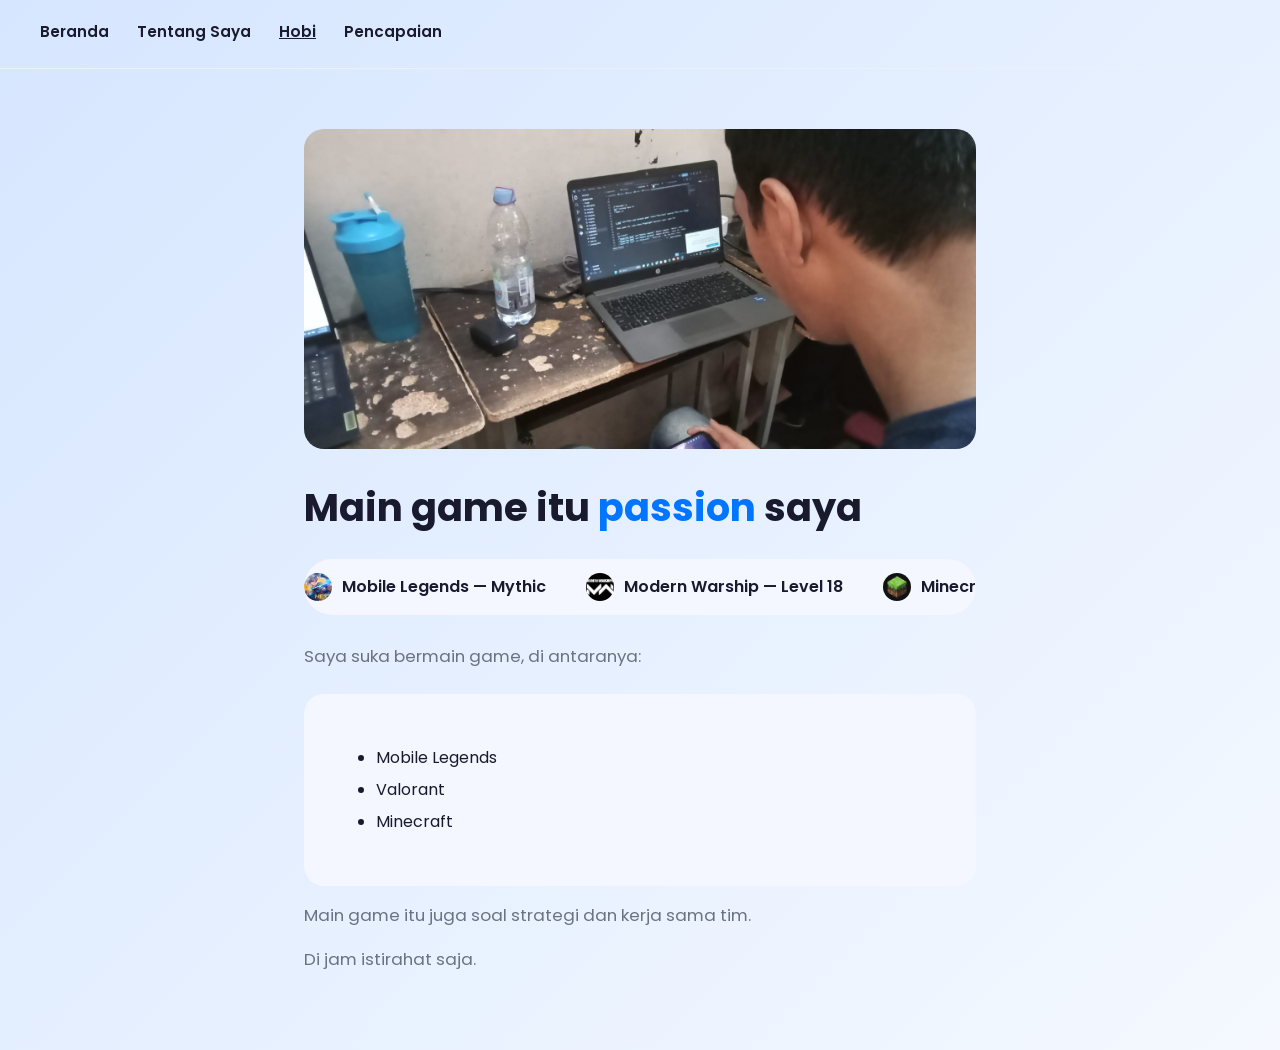
==== hobi.html @ 0b2e7f17 "Upload pertama" ====
<!DOCTYPE html>
<html lang="id">
<head>
  <meta charset="UTF-8">
  <meta name="viewport" content="width=device-width, initial-scale=1.0">
  <title>Hobi</title>
  <link href="https://fonts.googleapis.com/css2?family=Poppins:wght@400;600;700&display=swap" rel="stylesheet">
  <link rel="stylesheet" href="style.css">
</head>
<body>

  <nav>
    <a href="index.html">Beranda</a>
    <a href="tentang.html">Tentang Saya</a>
    <a href="hobi.html">Hobi</a>
    <a href="Pencapaian.html">Pencapaian</a>
  </nav>

  <main>
    <img src="image/ih.jpeg" alt="Foto saat bermain game" class="foto-hero" onerror="this.src='https://placehold.co/700x350?text=Foto+Hobi'">

    <h1 class="muncul">Main game itu <span class="highlight">passion</span> saya</h1>

    <div class="marquee">
      <div class="marquee-track">
        <span><img src="image/iml.jpeg" alt="Mobile Legends"> Mobile Legends — Mythic</span>
        <span><img src="image/imw.jpeg" alt="Modern Warship"> Modern Warship — Level 18 </span>
        <span><img src="image/imc.jpeg" alt="Minecraft" > Minecraft — 106 jam Main</span>
        <span><img src="image/iml.jpeg" alt="Mobile Legends" > Mobile Legends — Mythic Glory</span>
        <span><img src="image/imw.jpeg" alt="Modern Warship"> Modern Warship — Level 18</span>
        <span><img src="image/imc.jpeg" alt="Minecraft"> Minecraft — 106 jam main</span>
      </div>
    </div>

    <p>Saya suka bermain game, di antaranya:</p>
    <div class="box reveal">
      <ul>
        <li>Mobile Legends</li>
        <li>Valorant</li>
        <li>Minecraft</li>
      </ul>
    </div>

    <p id="kalimat" class="muncul" style="animation-delay: 0.25s;">Main game itu juga soal strategi dan kerja sama tim.</p>
    <p id="kalimat" class="muncul" style="animation-delay: 0.25s;">Di jam istirahat saja.</p>
  </main>
  </main>

  <script src="script.js"></script>
</body>
</html>
---- style.css ----
:root {
  --blue: #0075ff;
  --blue-dark: #0058c4;
  --text: #1a1a2e;
  --muted: #6b7280;
  --bg: #ffffff;
  --soft: #f4f7ff;
}

* {
  box-sizing: border-box;
}

body {
  font-family: 'Poppins', sans-serif;
  margin: 0;
  padding: 0;
  background: linear-gradient(-45deg, #b9d4ff, #e8f0ff, #ffffff, #d6e6ff);
  background-size: 400% 400%;
  animation: gerakGradient 12s ease infinite, fadeInHalaman 0.4s ease;
  color: var(--text);
  line-height: 1.6;
}

@keyframes gerakGradient {
  0%   { background-position: 0% 50%; }
  50%  { background-position: 100% 50%; }
  100% { background-position: 0% 50%; }
}

@keyframes fadeInHalaman {
  from { opacity: 0; }
  to   { opacity: 1; }
}

/* ===== NAVBAR ===== */
nav {
  display: flex;
  flex-wrap: wrap;
  gap: 20px 28px;
  align-items: center;
  padding: 20px 40px;
  border-bottom: 1px solid #eef0f6;
}

nav a {
  position: relative;
  text-decoration: none;
  color: var(--text);
  font-weight: 600;
  font-size: 0.95rem;
  padding-bottom: 4px;
}

nav a::after {
  content: "";
  position: absolute;
  left: 0;
  bottom: 0;
  height: 2px;
  width: 0%;
  background: var(--blue);
  transition: width 0.3s ease;
}

nav a:hover::after {
  width: 100%;
}

nav a:hover {
  color: var(--blue);
}

/* ===== KONTEN UTAMA ===== */
main {
  max-width: 720px;
  margin: 0 auto;
  padding: 60px 24px;
}

h1 {
  font-size: 2.4rem;
  font-weight: 700;
  margin: 0 0 14px;
  color: var(--text);
}

h2 {
  font-size: 1.5rem;
  font-weight: 700;
  color: var(--blue);
}

p {
  max-width: 600px;
  color: var(--muted);
  font-size: 1.05rem;
}

ul {
  line-height: 2;
  color: var(--text);
}

/* ===== TOMBOL GAYA PILL ===== */
button, .btn {
  display: inline-block;
  background: var(--blue);
  color: #ffffff;
  border: none;
  padding: 14px 32px;
  border-radius: 999px;
  font-weight: 600;
  font-size: 1rem;
  cursor: pointer;
  text-decoration: none;
  transition: background 0.2s, transform 0.2s;
}

button:hover, .btn:hover {
  background: var(--blue-dark);
  transform: translateY(-2px);
}

/* ===== KARTU / BOX SOFT BACKGROUND ===== */
.box {
  background: var(--soft);
  border-radius: 20px;
  padding: 32px;
  margin-top: 24px;
}

/* ===== Kartu navigasi di Beranda ===== */
.card-grid {
  display: grid;
  grid-template-columns: repeat(3, 1fr);
  gap: 20px;
  margin-top: 32px;
}

.card {
  display: block;
  background: var(--soft);
  border-radius: 16px;
  padding: 24px;
  text-decoration: none;
  color: var(--text);
  transition: transform 0.2s, box-shadow 0.2s;
  opacity: 0;
  animation: cardMuncul 0.6s ease forwards;
}

.card-grid .card:nth-child(1) { animation-delay: 0.1s; }
.card-grid .card:nth-child(2) { animation-delay: 0.25s; }
.card-grid .card:nth-child(3) { animation-delay: 0.4s; }
.card-grid .card:nth-child(4) { animation-delay: 0.55s; }

@keyframes cardMuncul {
  from { opacity: 0; transform: translateY(30px); }
  to   { opacity: 1; transform: translateY(0); }
}

.card:hover {
  transform: translateY(-4px);
  box-shadow: 0 10px 24px rgba(0, 117, 255, 0.15);
}

.card.diklik {
  animation: kartuMantul 0.4s ease;
}

@keyframes kartuMantul {
  0%   { transform: scale(1); }
  40%  { transform: scale(0.93); }
  100% { transform: scale(1); }
}

.card h2 {
  margin: 0 0 8px;
  font-size: 1.1rem;
}

.card p {
  margin: 0;
  font-size: 0.9rem;
  max-width: none;
}

/* Foto profil bulat */
.foto-bulat {
  width: 130px;
  height: 130px;
  border-radius: 50%;
  object-fit: cover;
  border: 4px solid var(--soft);
  display: block;
  margin: 0 0 20px;
}

.foto-hobi {
  width: 160px;
  height: 160px;
  border-radius: 24px;
  object-fit: cover;
  border: 4px solid var(--soft);
  display: block;
  margin-bottom: 20px;
}

.foto-hero {
  width: 100%;
  max-height: 320px;
  object-fit: cover;
  border-radius: 20px;
  display: block;
  margin-bottom: 28px;
}

.highlight {
  color: var(--blue);
}

/* ===== Marquee ===== */
.marquee {
  overflow: hidden;
  background: var(--soft);
  border-radius: 999px;
  padding: 14px 0;
  margin: 20px 0 28px;
}

.marquee-track {
  display: flex;
  gap: 40px;
  width: max-content;
  animation: geserKiri 12s linear infinite;
}

.marquee-track span {
  white-space: nowrap;
  font-weight: 600;
  color: var(--text);
  display: flex;
  align-items: center;
  gap: 10px;
}

.marquee-track img {
  width: 28px;
  height: 28px;
  border-radius: 50%;
  object-fit: cover;
}

@keyframes geserKiri {
  from { transform: translateX(0); }
  to   { transform: translateX(-50%); }
}

.muncul {
  opacity: 0;
  animation: fadeIn 0.8s ease forwards;
}

@keyframes fadeIn {
  from { opacity: 0; transform: translateY(24px); }
  to   { opacity: 1; transform: translateY(0); }
}

/* ===== Muncul saat di-scroll ===== */
.reveal {
  opacity: 0;
  transform: translateY(40px);
  transition: opacity 0.7s ease, transform 0.7s ease;
}

.reveal.tampil {
  opacity: 1;
  transform: translateY(0);
}

/* ===== Efek riak (ripple) ===== */
.btn, button {
  position: relative;
  overflow: hidden;
}

.ripple {
  position: absolute;
  border-radius: 50%;
  background: rgba(255, 255, 255, 0.6);
  transform: scale(0);
  animation: animasiRipple 0.6s linear;
  pointer-events: none;
}

@keyframes animasiRipple {
  to {
    transform: scale(3);
    opacity: 0;
  }
}

/* ===== Transisi pindah halaman ===== */
body.keluar {
  animation: fadeOutHalaman 0.3s ease forwards;
}

@keyframes fadeOutHalaman {
  from { opacity: 1; }
  to   { opacity: 0; }
}

img {
  max-width: 100%;
  height: auto;
}

/* ===== Breakpoint Tablet ===== */
@media (max-width: 768px) {
  main {
    padding: 40px 20px;
  }

  h1 {
    font-size: 1.9rem;
  }

  .foto-bulat, .foto-hobi {
    width: 100px;
    height: 100px;
  }

  .card-grid {
    grid-template-columns: repeat(2, 1fr);
  }

  .foto-hero {
    max-height: 240px;
  }
}

/* ===== Breakpoint HP ===== */
@media (max-width: 480px) {
  nav {
    flex-direction: column;
    align-items: flex-start;
    gap: 10px;
    padding: 16px 20px;
  }

  h1 {
    font-size: 1.6rem;
  }

  button, .btn {
    width: 100%;
    text-align: center;
  }

  .foto-bulat, .foto-hobi {
    width: 80px;
    height: 80px;
  }

  .card-grid {
    grid-template-columns: 1fr;
  }

  .marquee-track span {
    font-size: 0.85rem;
  }

  .marquee-track img {
    width: 22px;
    height: 22px;
  }

  .foto-hero {
    max-height: 180px;
    border-radius: 14px;
  }
}

.pencapaian-grid {
  display: grid;
  grid-template-columns: repeat(3, 1fr);
  gap: 20px;
}

.pencapaian-item {
  background: var(--soft);
  border-radius: 16px;
  padding: 16px;
  transition: transform 0.25s ease, box-shadow 0.25s ease;
}

.pencapaian-item img {
  width: 100%;
  height: 160px;
  object-fit: cover;
  border-radius: 10px;
}
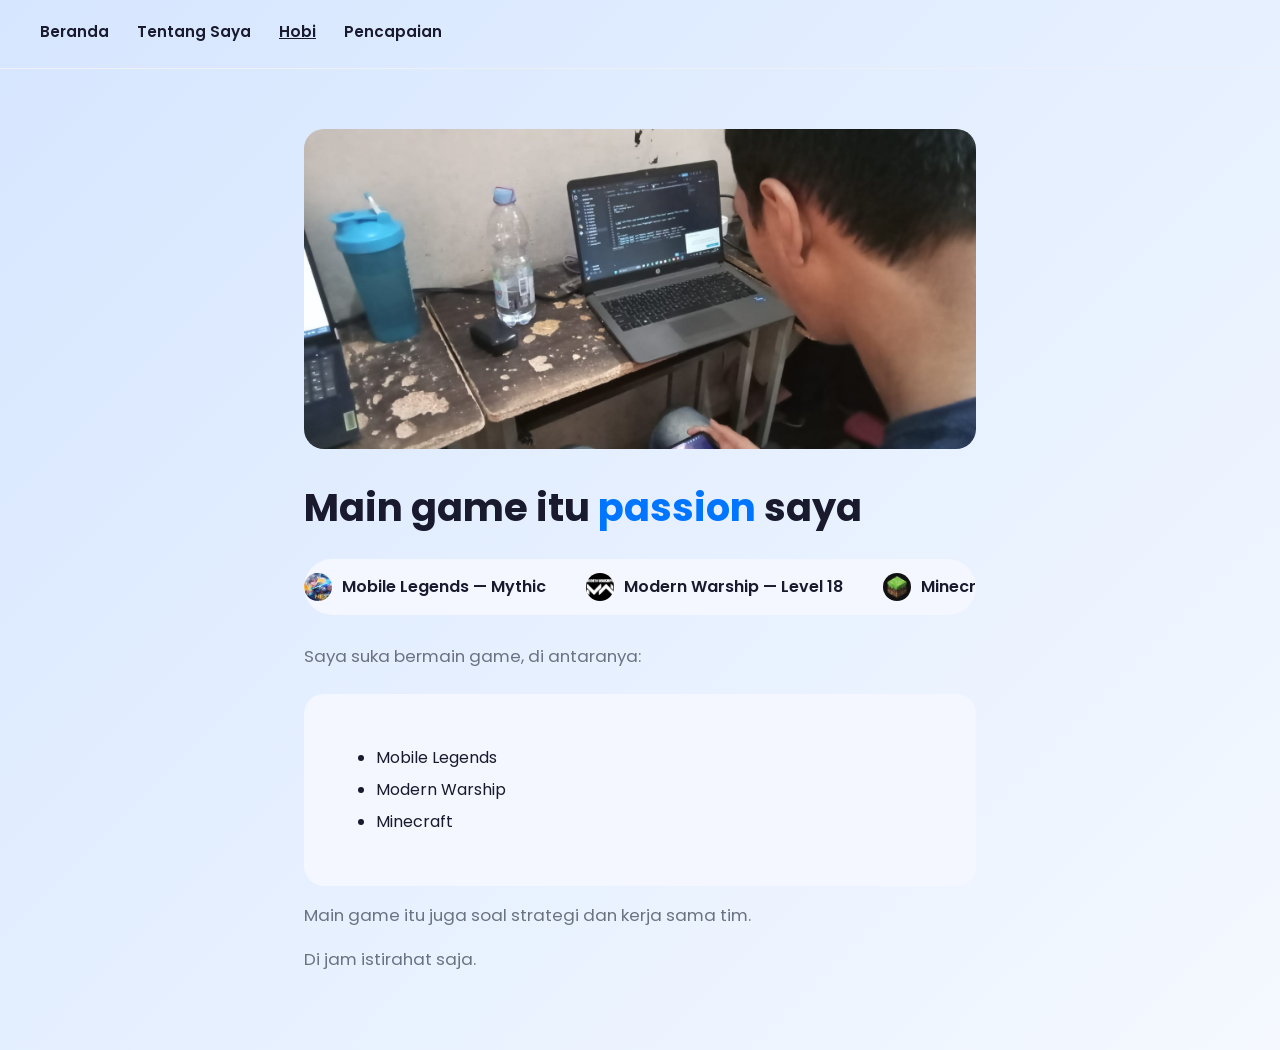
==== commit c0ee1097: "Mengganti hobi bermain game valorant menjadi modern warship" ====
--- a/hobi.html
+++ b/hobi.html
@@ -36,7 +36,7 @@
     <div class="box reveal">
       <ul>
         <li>Mobile Legends</li>
-        <li>Valorant</li>
+        <li>Modern Warship</li>
         <li>Minecraft</li>
       </ul>
     </div>
